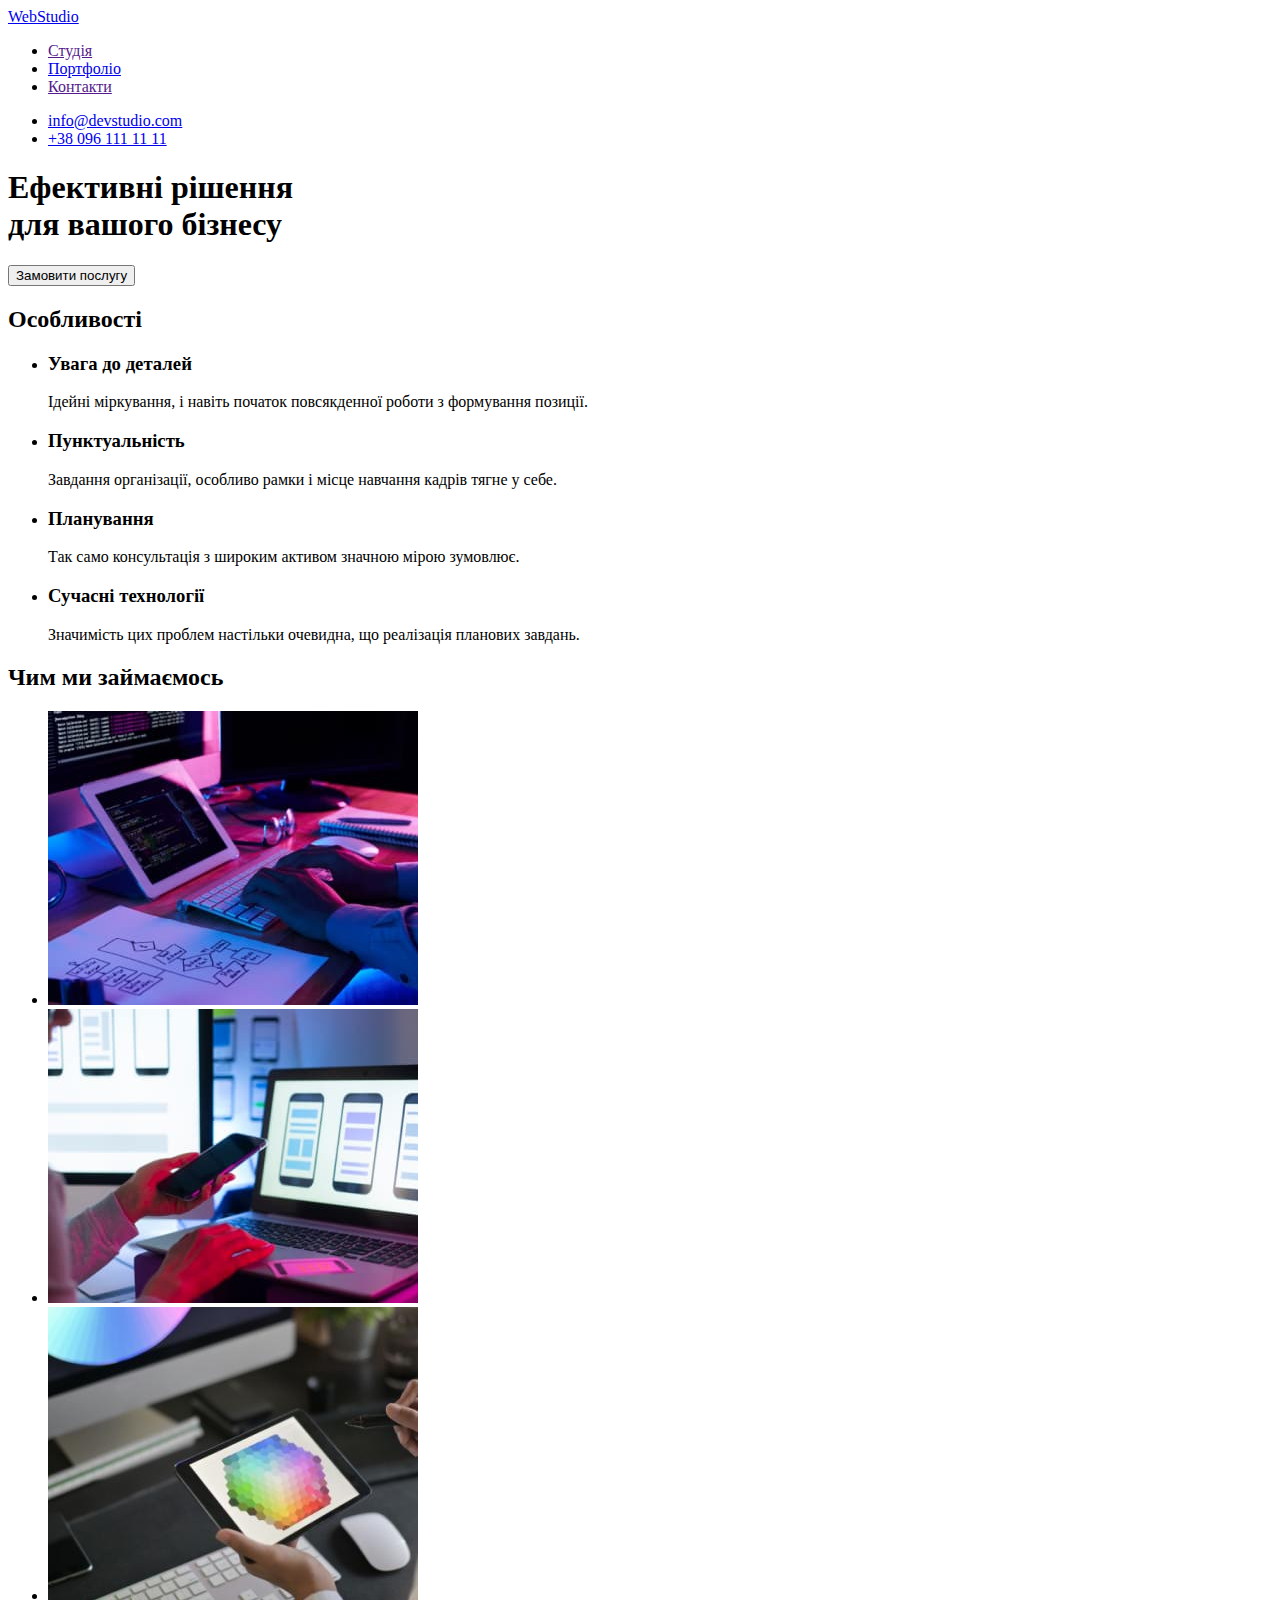
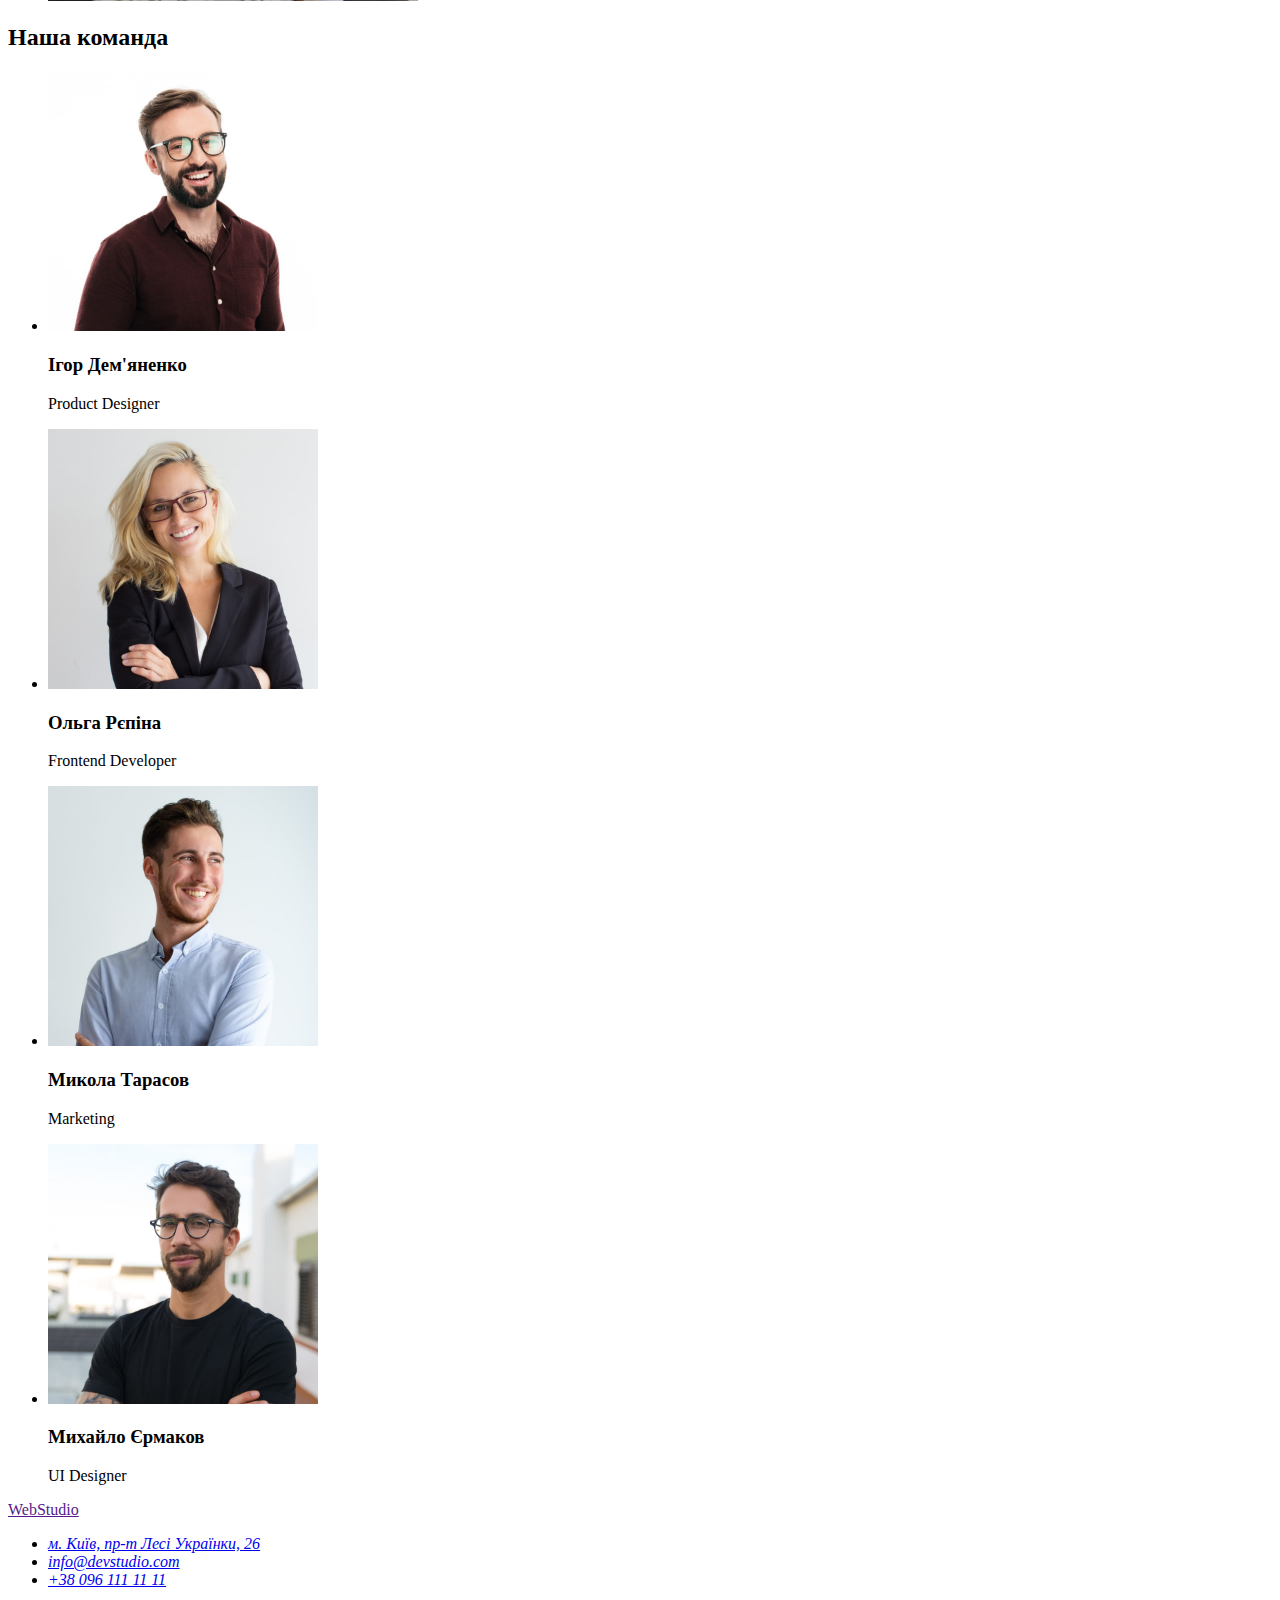
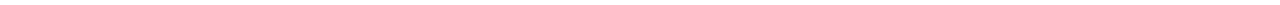
==== index.html @ 4f65ea35 "portfolio" ====
<!DOCTYPE html>
<html lang="uk">
<head>
    <meta charset='utf-8'>
    <meta http-equiv='X-UA-Compatible' content='IE=edge'>
    <title>WebStudio</title>
    <meta name='viewport' content='width=device-width, initial-scale=1'>
</head>
<body>
    <header>
        <nav>
            <a href="./index.html">WebStudio</a>
            <ul>
                <li>
                    <a href="">Студія</a>
                </li>
                <li>
                    <a href="./portfolio.html">Портфоліо</a>
                </li>
                <li>
                    <a href="">Контакти</a>
                </li>
            </ul>
        </nav>
        <ul>
            <li><a href="mailto:info@devstudio.com">info@devstudio.com</a></li>
            <li><a href="tel:+380961111111">+38 096 111 11 11</a></li>
        </ul>
    </header>
    <main>
        <!--hero-->
        <section>
            <h1>
                Ефективні рішення<br/>для вашого бізнесу
            </h1>
            <button type="button" name="Order_service">Замовити послугу</button>
        </section>
        <!--features-->
        <section>
            <h2>Особливості</h2>
            <ul>
                <li>
                    <h3>Увага до деталей</h3>
                    <p>
                        Ідейні міркування, і навіть початок повсякденної роботи з формування позиції.
                    </p>
                </li>
                <li>
                    <h3>Пунктуальність</h3>
                    <p>
                        Завдання організації, особливо рамки і місце навчання кадрів тягне у себе.
                    </p>
                </li>
                <li>
                    <h3>Планування</h3>
                    <p>
                        Так само консультація з широким активом значною мірою зумовлює.
                    </p>
                </li>
                <li>
                    <h3>Сучасні технології</h3>
                    <p>
                        Значимість цих проблем настільки очевидна, що реалізація планових завдань.
                    </p>
                </li>
            </ul>
        </section>
        <!--What-are-we-doing-->
        <section>
            <!--hide-->
            <h2>
                Чим ми займаємось
            </h2>
            <!--Our-projects-->
            <ul>
                <li>
                    <img src="./images/project1.jpg" alt="progect #1" width="370">
                </li>
                <li>
                    <img src="./images/project2.jpg" alt="progect #2" width="370">
                </li>
                <li>
                    <img src="./images/project3.jpg" alt="progect #3" width="370">
                </li>
            </ul>
            <!--End-our-projects-->
        </section>
        <!--Our-team-->
        <section>
            <h2>Наша команда</h2>
            <!--team-cards-->
            <ul>
                <li>
                    <img src="./images/employee1.jpg" alt="Молодий чоловік, 30-35 років, з невеликою борідкою в окулярах. Одягнений у коричневу сорочку" width="270">
                    <h3>Ігор Дем'яненко</h3>
                    <p>
                        Product Designer
                    </p>
                </li>
                <li>
                    <img src="./images/employee2.jpg" alt="Молода жінка, 25 -28 років, блондинка, в окулярах, одягнена в білу кофту, а зверху чорний жакет" width="270">
                    <h3>Ольга Рєпіна</h3>
                    <p>
                        Frontend Developer
                    </p>
                </li>
                <li>
                    <img src="./images/employee3.jpg" alt="Молодий чоловік, 28-30 років, з невеликою щитиною. Одягнений у сіру сорочку" width="270">
                    <h3>Микола Тарасов</h3>
                    <p>
                        Marketing
                    </p>
                </li><li>
                    <img src="./images/employee4.jpg" alt="Молодий чоловік, 28-30 років, з невеликою борідкою в окулярах. Одягнений у чорний светр" width="270">
                    <h3>Михайло Єрмаков</h3>
                    <p>
                        UI Designer
                    </p>
                </li>
            </ul>
            <!--End-team-cards-->
        </section>
    </main>
    <footer>
        <a href="">WebStudio</a>
        <address>
            <ul>
                <li>
                    <a href="https://goo.gl/maps/qrUjEuga3RaHpQzeA" rel="nofollow noopener noreferrer" target="_blank">м. Київ, пр-т Лесі Українки, 26</a>
                </li>
                <li>
                    <a href="mailto:info@devstudio.com">info@devstudio.com</a>
                </li>
                <li>
                    <a href="tel:+380961111111">+38 096 111 11 11</a>
                </li>
            </ul>
        </address>
    </footer>
</body>
</html>
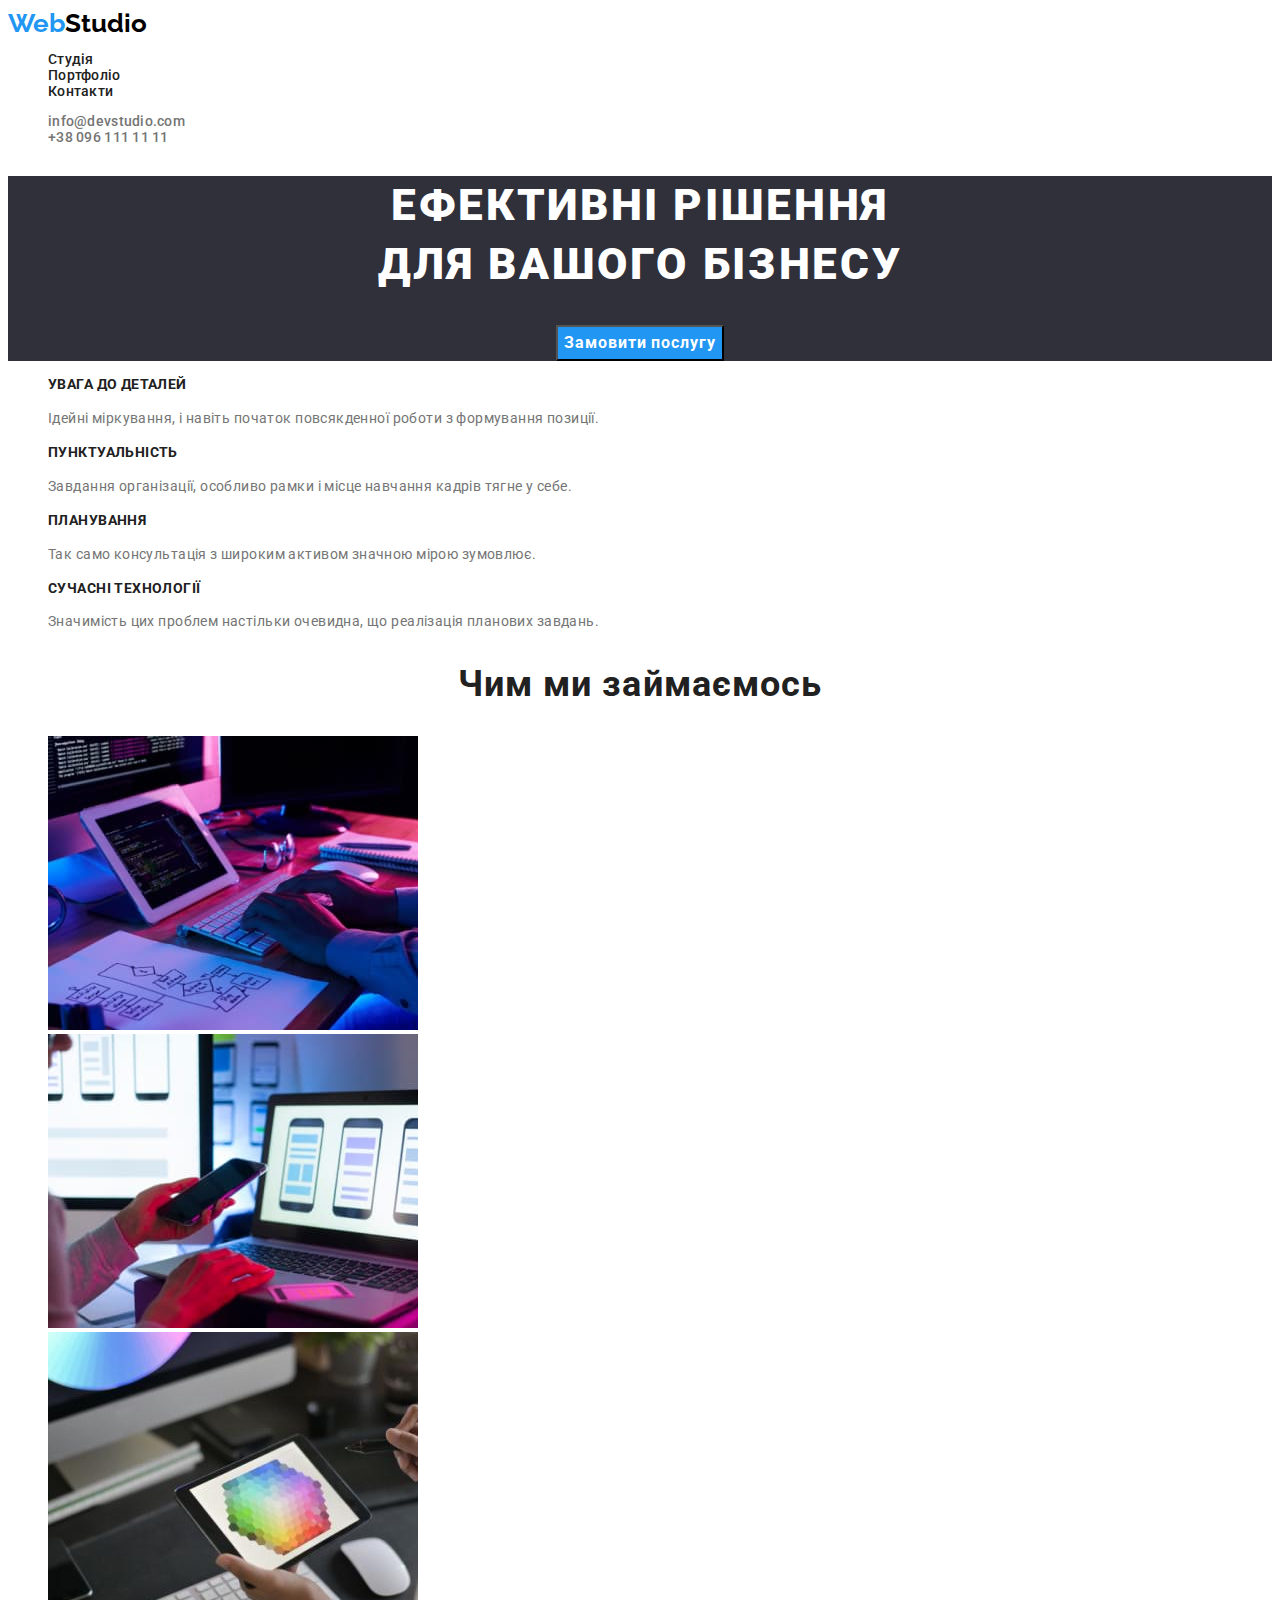
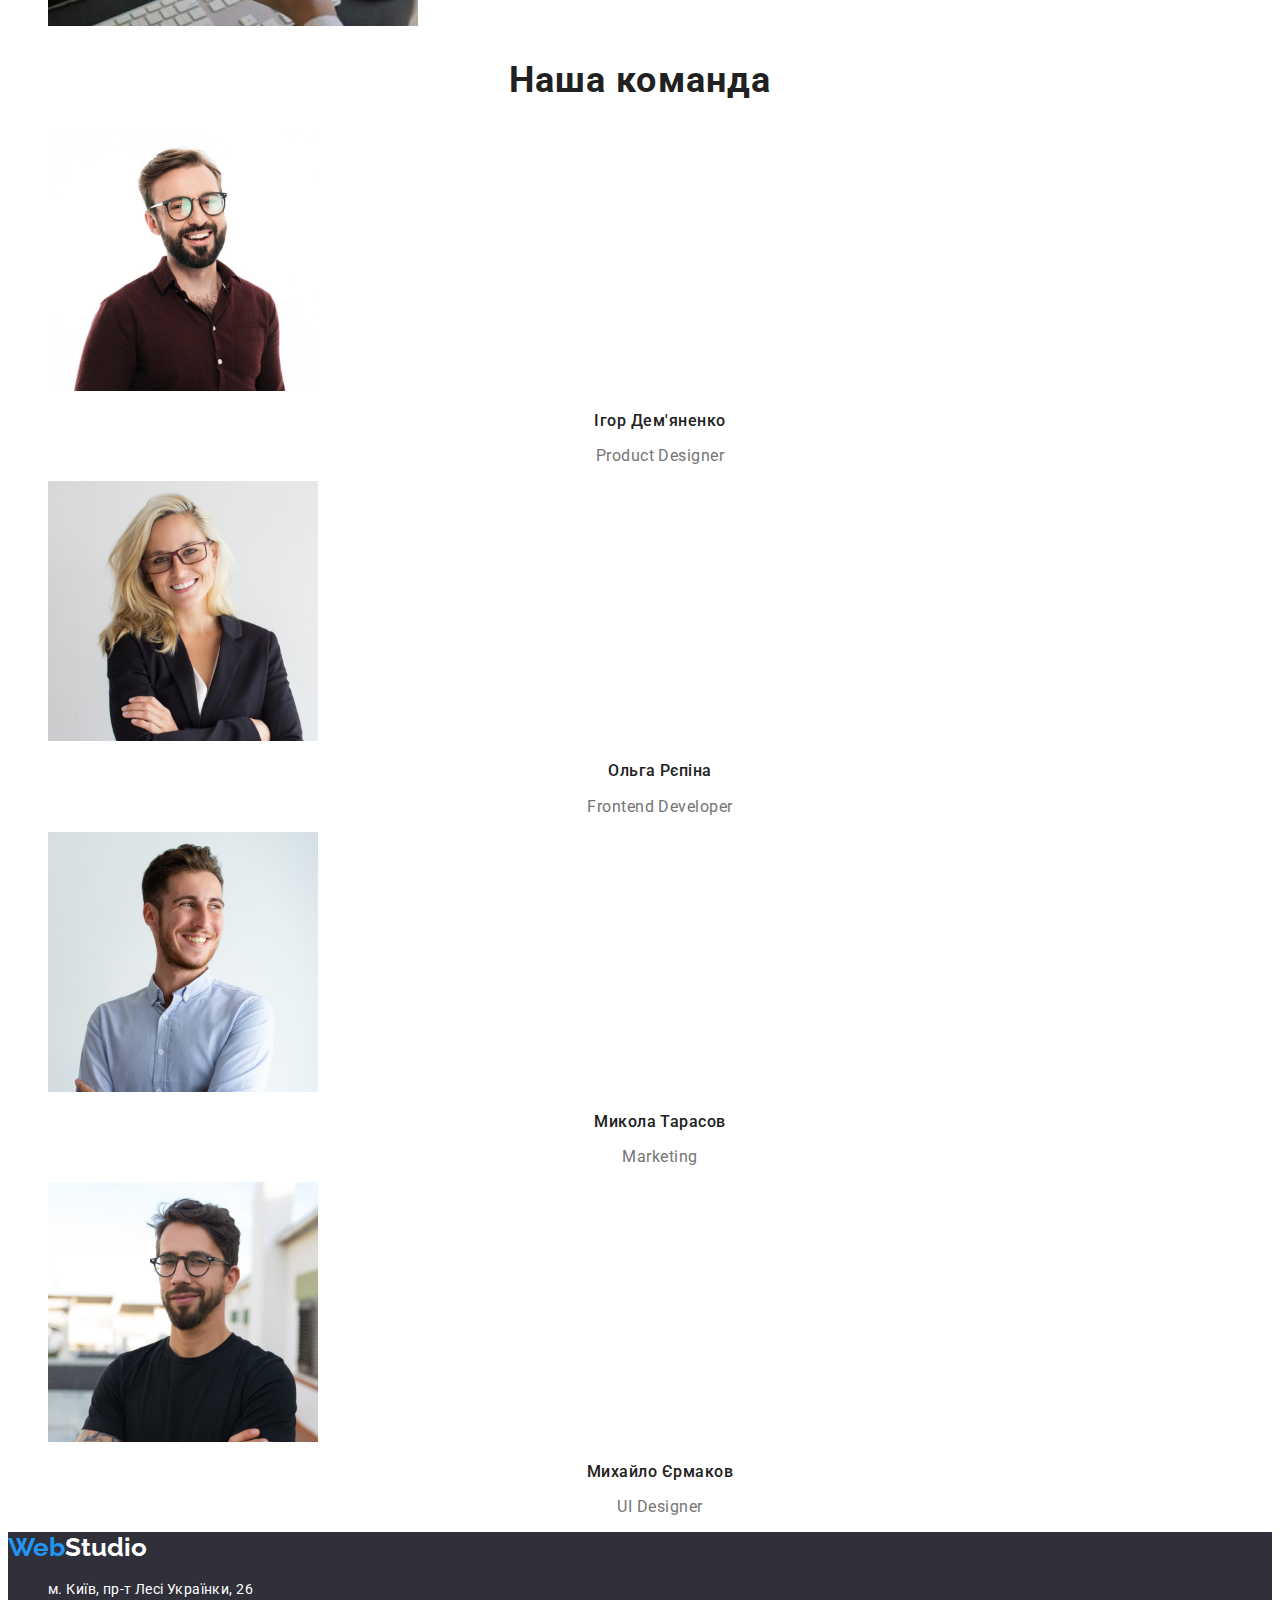
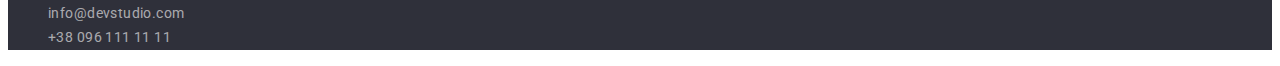
==== commit d92eacd6: "Home work#2" ====
--- a/index.html
+++ b/index.html
@@ -3,117 +3,122 @@
 <head>
     <meta charset='utf-8'>
     <meta http-equiv='X-UA-Compatible' content='IE=edge'>
+    <meta name='viewport' content='width=device-width, initial-scale=1'>
+    <link rel="preconnect" href="https://fonts.googleapis.com">
+    <link rel="preconnect" href="https://fonts.gstatic.com" crossorigin>
+    <link href="https://fonts.googleapis.com/css2?family=Raleway:wght@700&family=Roboto:wght@400;500;700;900&display=swap" rel="stylesheet">
+    <link rel="stylesheet" href="./css/styles.css">
     <title>WebStudio</title>
-    <meta name='viewport' content='width=device-width, initial-scale=1'>
 </head>
 <body>
-    <header>
-        <nav>
-            <a href="./index.html">WebStudio</a>
-            <ul>
-                <li>
-                    <a href="">Студія</a>
+    <header class="header-class">
+        <nav class="navigation">
+            <a class="logo link" href="./index.html"><span class="logo-first-word">Web</span>Studio</a>
+            <ul class="navigation-list list">
+                <li class="navigation-item">
+                    <a class="navigation-item-link link" href="./index.html">Студія</a>
                 </li>
-                <li>
-                    <a href="./portfolio.html">Портфоліо</a>
+                <li class="navigation-item">
+                    <a class="navigation-item-link link" href="./portfolio.html">Портфоліо</a>
                 </li>
-                <li>
-                    <a href="">Контакти</a>
+                <li class="navigation-item">
+                    <a class="navigation-item-link link" href="">Контакти</a>
                 </li>
             </ul>
         </nav>
-        <ul>
-            <li><a href="mailto:info@devstudio.com">info@devstudio.com</a></li>
-            <li><a href="tel:+380961111111">+38 096 111 11 11</a></li>
+        <ul class="contact-list list">
+            <li class="contact-item"><a class="contact-item-link link" href="mailto:info@devstudio.com">info@devstudio.com</a></li>
+            <li class="contact-item"><a class="contact-item-link link" href="tel:+380961111111">+38 096 111 11 11</a></li>
         </ul>
     </header>
     <main>
         <!--hero-->
-        <section>
-            <h1>
+        <section class="hero">
+            <h1 class="hero-header">
                 Ефективні рішення<br/>для вашого бізнесу
             </h1>
-            <button type="button" name="Order_service">Замовити послугу</button>
+            <button class="order" type="button" name="Order_service">Замовити послугу</button>
         </section>
         <!--features-->
-        <section>
-            <h2>Особливості</h2>
-            <ul>
-                <li>
-                    <h3>Увага до деталей</h3>
-                    <p>
+        <section class="feature">
+            <!--hide-->
+            <h2 class="visible-none">Особливості</h2>
+            <ul class="feature-list list">
+                <li class="feature-item">
+                    <h3 class="feature-item-header">Увага до деталей</h3>
+                    <p class="feature-item-description">
                         Ідейні міркування, і навіть початок повсякденної роботи з формування позиції.
                     </p>
                 </li>
-                <li>
-                    <h3>Пунктуальність</h3>
-                    <p>
+                <li class="feature-item">
+                    <h3 class="feature-item-header">Пунктуальність</h3>
+                    <p class="feature-item-description">
                         Завдання організації, особливо рамки і місце навчання кадрів тягне у себе.
                     </p>
                 </li>
-                <li>
-                    <h3>Планування</h3>
-                    <p>
+                <li class="feature-item">
+                    <h3 class="feature-item-header">Планування</h3>
+                    <p class="feature-item-description">
                         Так само консультація з широким активом значною мірою зумовлює.
                     </p>
                 </li>
-                <li>
-                    <h3>Сучасні технології</h3>
-                    <p>
+                <li class="feature-item">
+                    <h3 class="feature-item-header">Сучасні технології</h3>
+                    <p class="feature-item-description">
                         Значимість цих проблем настільки очевидна, що реалізація планових завдань.
                     </p>
                 </li>
             </ul>
         </section>
         <!--What-are-we-doing-->
-        <section>
-            <!--hide-->
-            <h2>
+        <section class="projects">
+            <h2 class="projects-header">
                 Чим ми займаємось
             </h2>
             <!--Our-projects-->
-            <ul>
-                <li>
+            <ul class="projects-list list">
+                <li class="projects-item">
                     <img src="./images/project1.jpg" alt="progect #1" width="370">
                 </li>
-                <li>
+                <li class="projects-item">
                     <img src="./images/project2.jpg" alt="progect #2" width="370">
                 </li>
-                <li>
+                <li class="projects-item">
                     <img src="./images/project3.jpg" alt="progect #3" width="370">
                 </li>
             </ul>
             <!--End-our-projects-->
         </section>
         <!--Our-team-->
-        <section>
-            <h2>Наша команда</h2>
+        <section class="team">
+            <h2 class="team-header">Наша команда</h2>
             <!--team-cards-->
-            <ul>
-                <li>
-                    <img src="./images/employee1.jpg" alt="Молодий чоловік, 30-35 років, з невеликою борідкою в окулярах. Одягнений у коричневу сорочку" width="270">
-                    <h3>Ігор Дем'яненко</h3>
-                    <p>
+            <ul class="team-list list">
+                <li class="team-item">
+                    <img class="team-item-img" src="./images/employee1.jpg" alt="Молодий чоловік, 30-35 років, з невеликою борідкою в окулярах. Одягнений у коричневу сорочку" width="270">
+                    <h3 class="team-item-header">Ігор Дем'яненко</h3>
+                    <p class="team-item-description">
                         Product Designer
                     </p>
                 </li>
-                <li>
-                    <img src="./images/employee2.jpg" alt="Молода жінка, 25 -28 років, блондинка, в окулярах, одягнена в білу кофту, а зверху чорний жакет" width="270">
-                    <h3>Ольга Рєпіна</h3>
-                    <p>
+                <li class="team-item">
+                    <img class="team-item-img" src="./images/employee2.jpg" alt="Молода жінка, 25 -28 років, блондинка, в окулярах, одягнена в білу кофту, а зверху чорний жакет" width="270">
+                    <h3 class="team-item-header">Ольга Рєпіна</h3>
+                    <p class="team-item-description">
                         Frontend Developer
                     </p>
                 </li>
-                <li>
-                    <img src="./images/employee3.jpg" alt="Молодий чоловік, 28-30 років, з невеликою щитиною. Одягнений у сіру сорочку" width="270">
-                    <h3>Микола Тарасов</h3>
-                    <p>
+                <li class="team-item">
+                    <img class="team-item-img" src="./images/employee3.jpg" alt="Молодий чоловік, 28-30 років, з невеликою щитиною. Одягнений у сіру сорочку" width="270">
+                    <h3 class="team-item-header">Микола Тарасов</h3>
+                    <p class="team-item-description">
                         Marketing
                     </p>
-                </li><li>
-                    <img src="./images/employee4.jpg" alt="Молодий чоловік, 28-30 років, з невеликою борідкою в окулярах. Одягнений у чорний светр" width="270">
-                    <h3>Михайло Єрмаков</h3>
-                    <p>
+                </li>
+                <li class="team-item">
+                    <img class="team-item-img" src="./images/employee4.jpg" alt="Молодий чоловік, 28-30 років, з невеликою борідкою в окулярах. Одягнений у чорний светр" width="270">
+                    <h3 class="team-item-header">Михайло Єрмаков</h3>
+                    <p class="team-item-description">
                         UI Designer
                     </p>
                 </li>
@@ -121,18 +126,18 @@
             <!--End-team-cards-->
         </section>
     </main>
-    <footer>
-        <a href="">WebStudio</a>
-        <address>
-            <ul>
-                <li>
-                    <a href="https://goo.gl/maps/qrUjEuga3RaHpQzeA" rel="nofollow noopener noreferrer" target="_blank">м. Київ, пр-т Лесі Українки, 26</a>
+    <footer class="footer-class">
+        <a class="logo footer-logo link" href="./index.html"><span class="logo-first-word">Web</span>Studio</a>
+        <address class="address-class">
+            <ul class="address-list list">
+                <li class="address-list-item">
+                    <a class="address-list-link map-link link" href="https://goo.gl/maps/qrUjEuga3RaHpQzeA" rel="nofollow noopener noreferrer" target="_blank">м. Київ, пр-т Лесі Українки, 26</a>
                 </li>
-                <li>
-                    <a href="mailto:info@devstudio.com">info@devstudio.com</a>
+                <li class="address-list-item">
+                    <a class="address-list-link link" href="mailto:info@devstudio.com">info@devstudio.com</a>
                 </li>
-                <li>
-                    <a href="tel:+380961111111">+38 096 111 11 11</a>
+                <li class="address-list-item">
+                    <a class="address-list-link link" href="tel:+380961111111">+38 096 111 11 11</a>
                 </li>
             </ul>
         </address>
--- a/css/styles.css
+++ b/css/styles.css
@@ -0,0 +1,304 @@
+:root
+{
+    --main-text-color: #212121;
+    --main-leter-spacing: 0.03em;
+}
+
+.visible-none
+{
+    position: absolute;
+    white-space: nowrap;
+    width: 1px;
+    height: 1px;
+    overflow: hidden;
+    border: 0;
+    padding: 0;
+    clip: rect(0 0 0 0);
+    clip-path: inset(50%);
+    margin: -1px;
+}
+
+body
+{
+    font-family: 'Roboto', sans-serif;
+    color: var(--main-text-color);
+}
+
+.list
+{
+    list-style-type: none;
+}
+
+.link
+{
+    text-decoration: none;
+}
+
+/*---------------header--------------------*/
+.header-class {
+}
+.navigation {
+}
+
+.logo 
+{
+    font-family: 'Raleway',sans-serif;
+    font-weight: 700;
+    font-size: 26px;
+    line-height: 1.17;
+    color: #000000;
+}
+
+.logo-first-word
+{
+    color: #2196F3;
+}
+
+.navigation-list 
+{
+    font-weight: 500;
+    font-size: 14px;
+    line-height: 1.14;
+    letter-spacing: 0.02em;
+}
+
+.navigation-item
+{
+
+}
+
+.navigation-item-link
+{
+    color: var(--main-text-color);
+}
+
+.contact-list
+{
+    font-weight: 500;
+    font-size: 14px;
+    line-height: 1.14;
+    letter-spacing: 0.02em;
+}
+
+.contact-item {
+}
+
+.contact-item-link
+{
+    color: #757575;
+}
+
+.contact-item-link:hover,.contact-item-link:focus, .navigation-item-link:hover, .navigation-item-link:focus,.navigation-item-link:active
+{
+    color: #2196F3;
+}
+
+/*----------------index--main---------------*/
+.hero
+{
+    background-color: #2F303A;
+    text-align: center;
+    align-items: center;
+}
+
+.hero-header
+{
+    font-weight: 900;
+    font-size: 44px;
+    line-height: 1.36;
+    /* or 136% */
+
+    
+    letter-spacing: 0.06em;
+    text-transform: uppercase;
+    color: #FFFFFF;
+}
+
+.order 
+{
+    cursor: pointer;
+    font-family: inherit;
+    font-weight: 700;
+    font-size: 16px;
+    line-height: 1.88;
+    letter-spacing: 0.06em;
+
+    color: #FFFFFF;
+    background-color: #2196F3;
+}
+
+.feature {
+}
+.feature-list {
+}
+.feature-item {
+}
+
+.feature-item-header 
+{
+    font-weight: 700;
+    font-size: 14px;
+    line-height: 1.14;
+    letter-spacing: var(--main-leter-spacing);
+    text-transform: uppercase;
+}
+
+.feature-item-description
+{
+    font-size: 14px;
+    line-height: 1.71;
+    letter-spacing: var(--main-leter-spacing);
+    color: #757575;
+}
+.projects {
+}
+
+.projects-header
+{
+
+    font-weight: 700;
+    font-size: 36px;
+    line-height: 1.16;
+    text-align: center;
+    letter-spacing: var(--main-leter-spacing);
+
+}
+.projects-list {
+}
+.projects-item {
+}
+.team {
+}
+
+.team-header
+{
+    font-weight: 700;
+    font-size: 36px;
+    line-height: 1.16;
+    text-align: center;
+    letter-spacing: var(--main-leter-spacing);
+}
+.team-list {
+}
+.team-item {
+}
+.team-item-img {
+}
+
+.team-item-header
+{
+    font-weight: 500;
+    font-size: 16px;
+    line-height: 1.19;
+    text-align: center;
+    letter-spacing: var(--main-leter-spacing);
+}
+
+.team-item-description 
+{
+    font-size: 16px;
+    line-height: 1.19;
+    text-align: center;
+    letter-spacing: var(--main-leter-spacing);
+    color: #757575;
+}
+/*--------------------portfolio--main----------*/
+.filters {
+}
+.filter-item {
+}
+
+.filter-btn 
+{
+    cursor: pointer;
+    font-family: inherit;
+    font-weight: 500;
+    font-size: 16px;
+    line-height: 1.62;
+    letter-spacing: var(--main-leter-spacing);
+    background-color:#F5F4FA;
+    border: none;
+}
+
+.filter-btn:hover,.filter-btn:focus
+{
+    color: #FFFFFF;
+    background-color: #2196F3;
+}
+.projects {
+}
+.project-item {
+}
+.project-link {
+}
+.project-img {
+}
+
+.project-title
+{
+    font-weight: 700;
+    font-size: 18px;
+    line-height: 2;
+    letter-spacing: 0.06em;
+    color:var(--main-text-color)
+}
+
+.projet-type
+{
+    font-size: 16px;
+    line-height: 1.88;
+    letter-spacing: var(--main-leter-spacing);
+    color: #757575;
+}
+
+.project-short-description
+{
+    /*font-size: 18px;
+    line-height: 1.56;
+    letter-spacing: var(--main-leter-spacing);
+    color: #FFFFFF;*/
+
+    position: absolute;
+    white-space: nowrap;
+    width: 1px;
+    height: 1px;
+    overflow: hidden;
+    border: 0;
+    padding: 0;
+    clip: rect(0 0 0 0);
+    clip-path: inset(50%);
+    margin: -1px;
+}
+/*---------------------footer-----------------*/
+.footer-class
+{
+    background-color: #2F303A;
+}
+.address-class
+{
+}
+.address-list {
+}
+
+.address-list-item
+{
+    font-style: normal;
+    font-size: 14px;
+    line-height: 1.71;
+    letter-spacing: var(--main-leter-spacing);
+}
+
+.address-list-link
+{
+    color: rgba(255, 255, 255, 0.6);
+}
+
+.map-link
+{
+    color: #FFFFFF;
+}
+
+.footer-logo
+{
+    color: #FFFFFF;
+}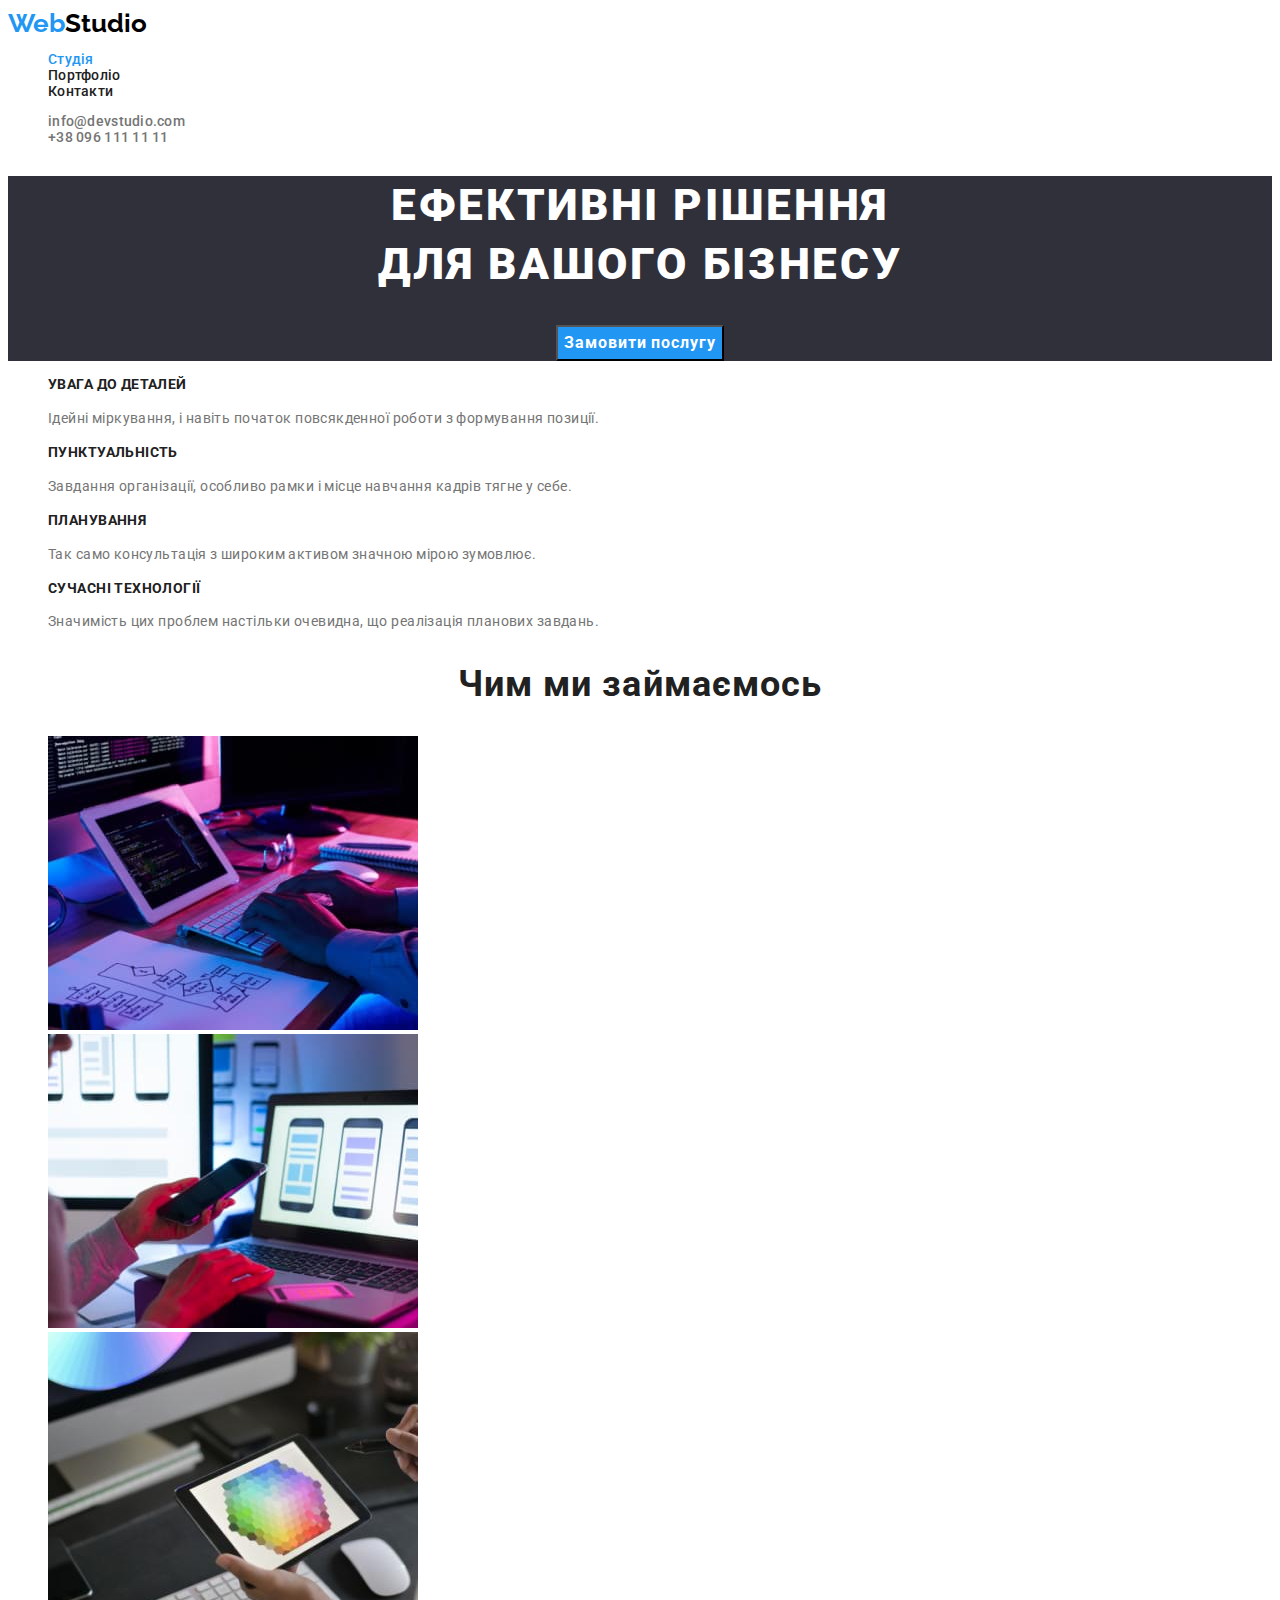
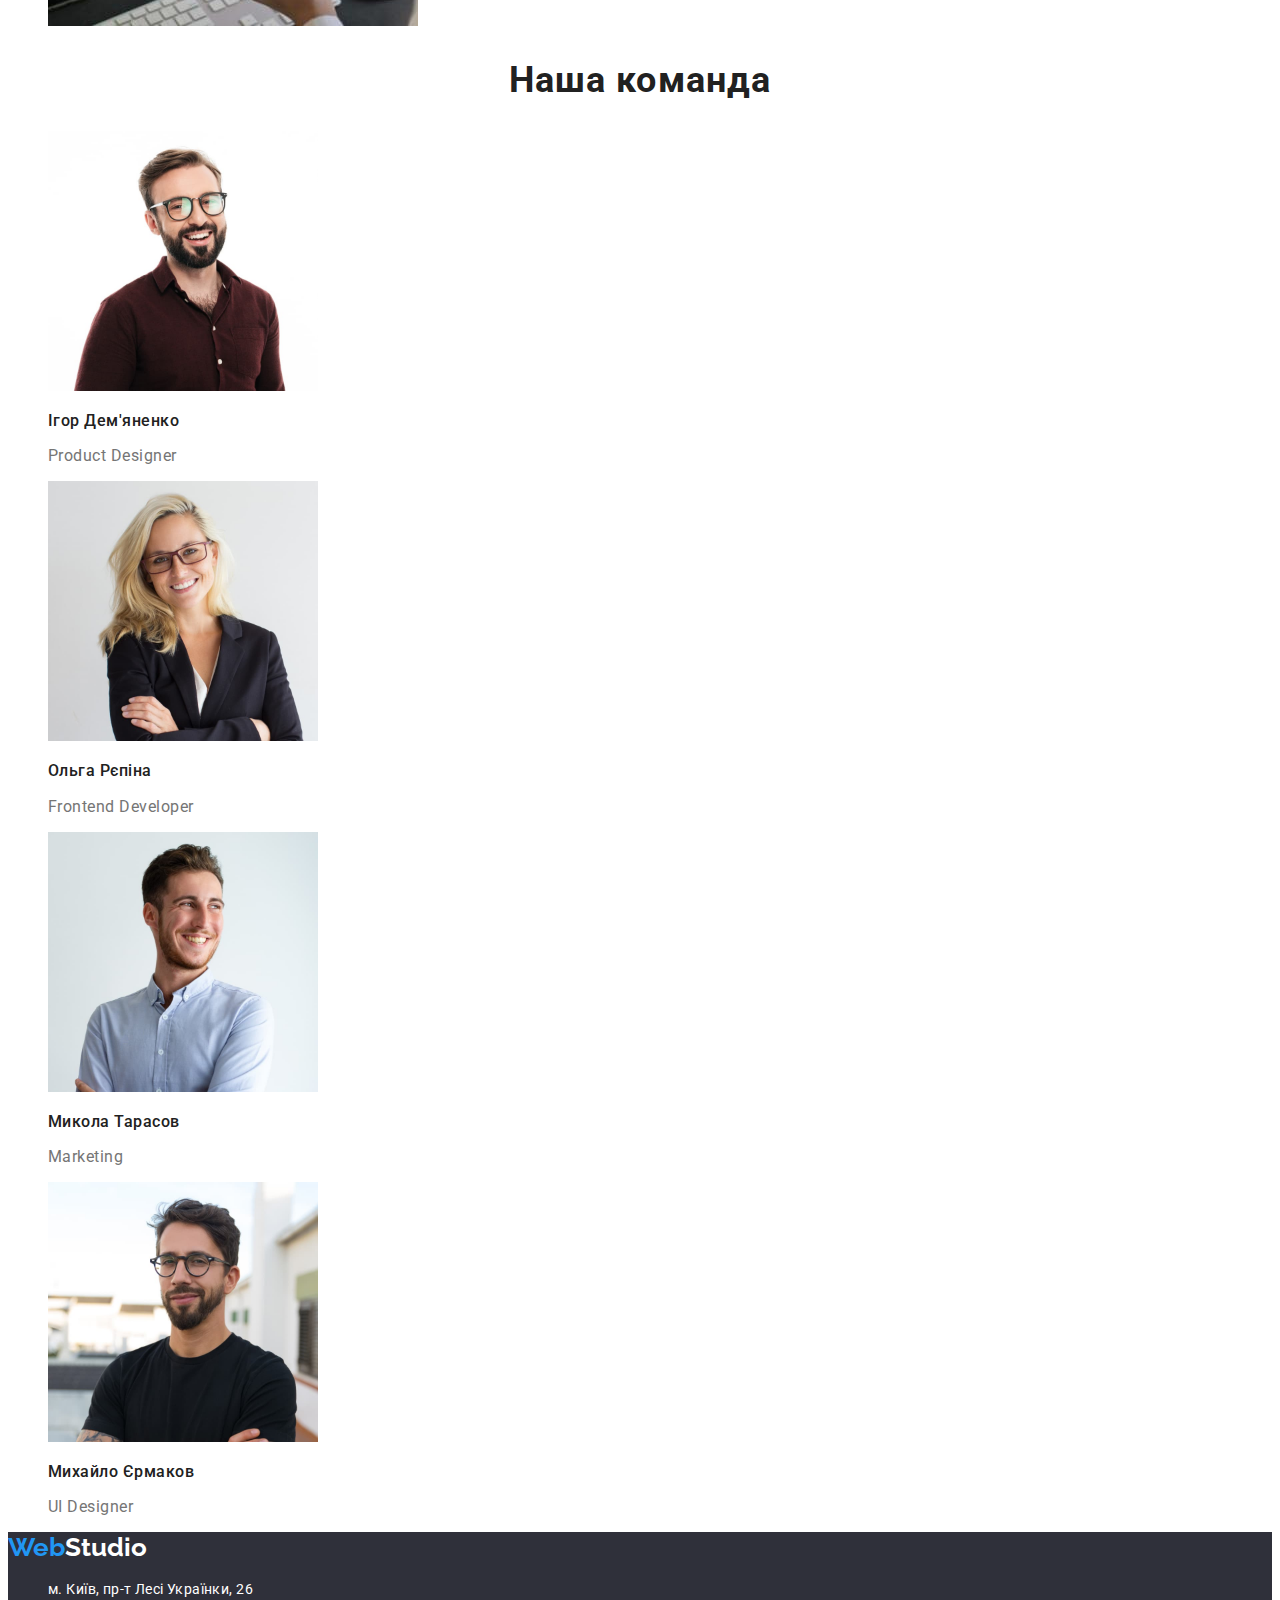
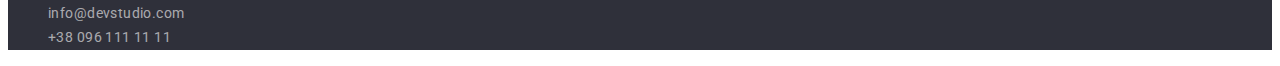
==== commit 07526b67: "select curent page css" ====
--- a/index.html
+++ b/index.html
@@ -16,7 +16,7 @@
             <a class="logo link" href="./index.html"><span class="logo-first-word">Web</span>Studio</a>
             <ul class="navigation-list list">
                 <li class="navigation-item">
-                    <a class="navigation-item-link link" href="./index.html">Студія</a>
+                    <a class="navigation-item-link link curent" href="./index.html">Студія</a>
                 </li>
                 <li class="navigation-item">
                     <a class="navigation-item-link link" href="./portfolio.html">Портфоліо</a>
--- a/css/styles.css
+++ b/css/styles.css
@@ -2,6 +2,7 @@
 {
     --main-text-color: #212121;
     --main-leter-spacing: 0.03em;
+    --main-active-color: #2196F3
 }
 
 .visible-none
@@ -51,7 +52,7 @@
 
 .logo-first-word
 {
-    color: #2196F3;
+    color: var(--main-active-color);
 }
 
 .navigation-list 
@@ -72,6 +73,10 @@
     color: var(--main-text-color);
 }
 
+.curent
+{
+    color: var(--main-active-color);
+}
 .contact-list
 {
     font-weight: 500;
@@ -88,9 +93,9 @@
     color: #757575;
 }
 
-.contact-item-link:hover,.contact-item-link:focus, .navigation-item-link:hover, .navigation-item-link:focus,.navigation-item-link:active
-{
-    color: #2196F3;
+.contact-item-link:hover,.contact-item-link:focus, .navigation-item-link:hover, .navigation-item-link:focus
+{
+    color: var(--main-active-color);
 }
 
 /*----------------index--main---------------*/
@@ -124,16 +129,17 @@
     letter-spacing: 0.06em;
 
     color: #FFFFFF;
-    background-color: #2196F3;
-}
-
+    background-color: var(--main-active-color);
+}
+
+/*
 .feature {
 }
 .feature-list {
 }
 .feature-item {
 }
-
+*/
 .feature-item-header 
 {
     font-weight: 700;
@@ -163,7 +169,8 @@
     letter-spacing: var(--main-leter-spacing);
 
 }
-.projects-list {
+.projects-list
+{
 }
 .projects-item {
 }
@@ -180,7 +187,9 @@
 }
 .team-list {
 }
-.team-item {
+.team-item 
+{
+    /*text-align: center;*/
 }
 .team-item-img {
 }
@@ -190,7 +199,6 @@
     font-weight: 500;
     font-size: 16px;
     line-height: 1.19;
-    text-align: center;
     letter-spacing: var(--main-leter-spacing);
 }
 
@@ -198,7 +206,6 @@
 {
     font-size: 16px;
     line-height: 1.19;
-    text-align: center;
     letter-spacing: var(--main-leter-spacing);
     color: #757575;
 }
@@ -223,8 +230,9 @@
 .filter-btn:hover,.filter-btn:focus
 {
     color: #FFFFFF;
-    background-color: #2196F3;
-}
+    background-color: var(--main-active-color);
+}
+/*
 .projects {
 }
 .project-item {
@@ -233,7 +241,7 @@
 }
 .project-img {
 }
-
+*/
 .project-title
 {
     font-weight: 700;
